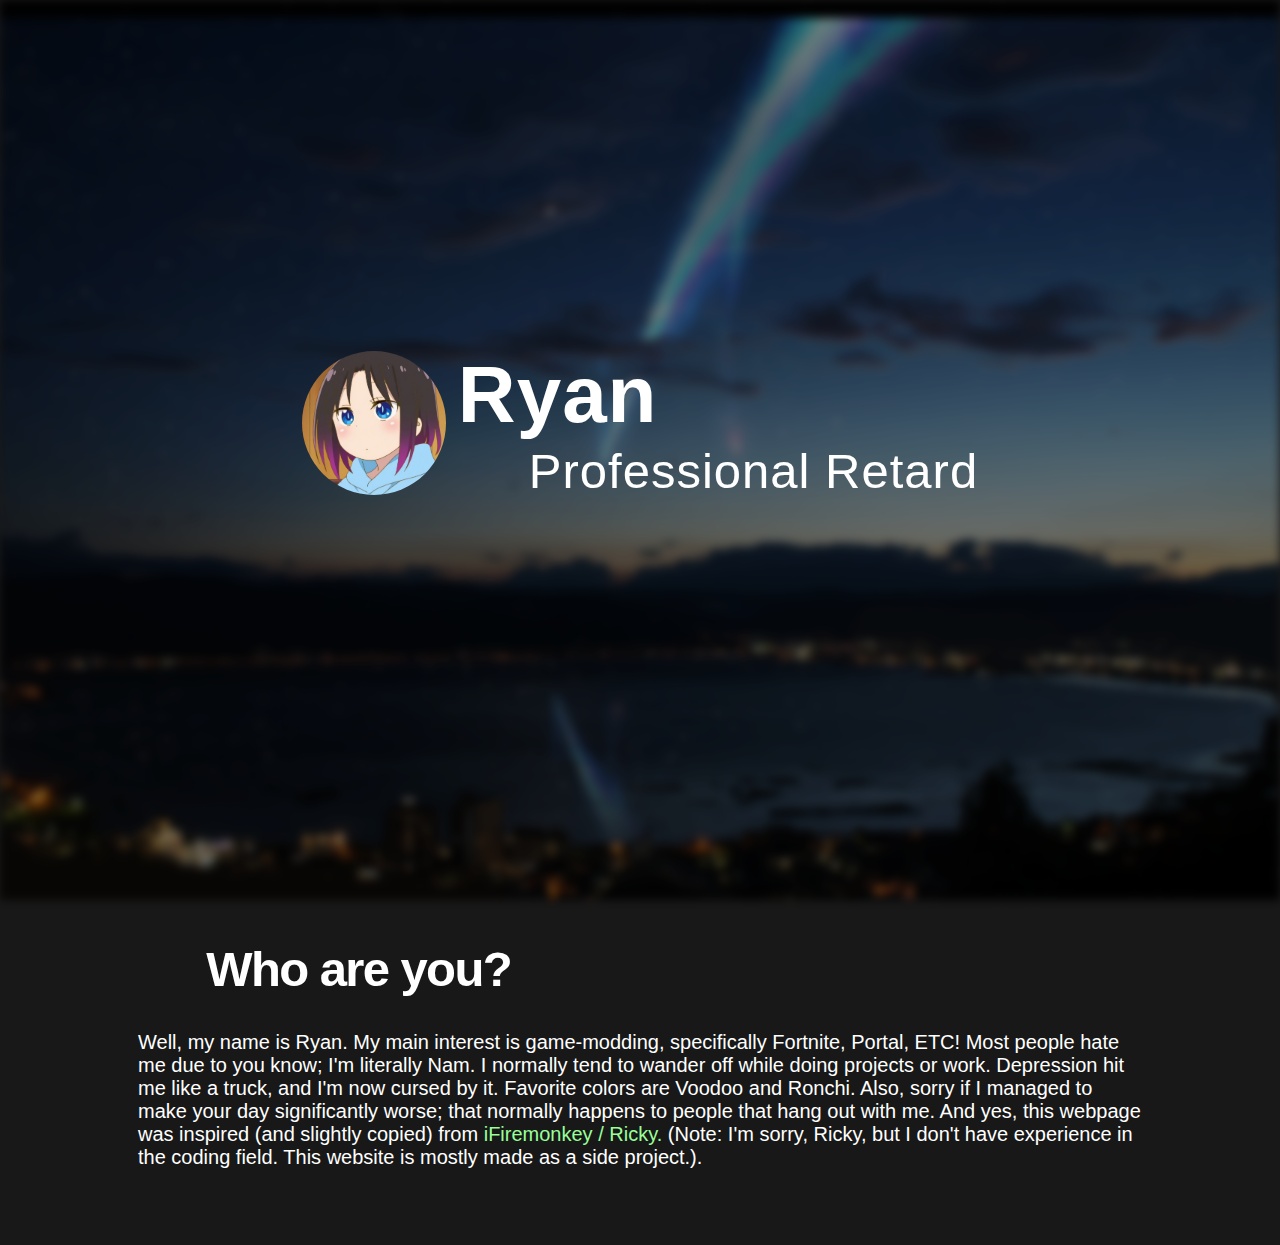
==== index.html @ 9bcbc7b9 "Update index.html" ====
<html>

<head>
	<title>Null</title>	
	<meta http-equiv="Content-Type" content="text/html; charset=UTF-8" />
    <meta name="viewport" content="width=device-width, initial-scale=1, maximum-scale=1.0, user-scalable=no" />
	<meta property="og:locale" content="en_US" />
	<meta property="og:type" content="article" />
	<meta property="og:title" content="Void." />
	<meta property="og:site_name" content="lolLucoa" />
	<meta property="og:image" content="https://i.imgur.com/H8kMT3E.png" />
	<link href="assets/css/modesta.css" type="text/css" rel="stylesheet">
	<link href="assets/css/blobcat.css" type="text/css" rel="stylesheet">
	<link href="assets/css/twemoji.css" type="text/css" rel="stylesheet">
    <script src="assets/js/smoothscroll.js" type="text/javascript" charset="utf-8"></script>
    <script src="assets/js/modesta.js" type="text/javascript" charset="utf-8"></script>

</head>

<body class="github-font-standard">
	<div class="fullscreen">
		<div class="background" style="background-image: url('assets/images/indexbg.png');"></div>
		<div class="center-object">
			<div class="me unset">
				<img draggable="false" src="assets/images/profile.jpg" 	class="image-title">
				<div class="unset">
					<h1 class="title">Ryan</h1>
					<p style="font-size:49" class="undertitle">
						<i class="emoji twa-confounded-face"></i> 
					 Professional Retard
				</p>
			</div>
    </div>
    <div class="buttons">
		<a href="https://twitter.com/RyanDoesLeaks" class="btn animation twitter" target="_blank">Twitter</a>
		<a href="https://twitter.com/RansAso" class="btn animation linkedin" target="_blank">Twitter but worse</a>
		<a href="https://twitch.tv/ScuffedMan_" class="btn animation twitch" target="_blank">Twitch</a>
		</div>
	</div>
</div>

<section class="container" id="information">
    <div class="box-container row">
        <div class="one-full column"><h1 style="font-size:49"><i class="emoji ablobcatattention"></i> Who are you?</h1></div>
        <div class="one-full column">
            <p style="font-size:20">
                Well, my name is Ryan. My main interest is game-modding, specifically Fortnite, Portal, ETC! Most people hate me due to you know; I'm literally Nam. I normally tend to wander off while doing projects or work. Depression hit me like a truck, and I'm now cursed by it. Favorite colors are Voodoo and Ronchi. Also, sorry if I managed to make your day significantly worse; that normally happens to people that hang out with me. And yes, this webpage was inspired (and slightly copied) from <span style="color:#98ff98">iFiremonkey / Ricky. </span>(Note: I'm sorry, Ricky, but I don't have experience in the coding field. This website is mostly made as a side project.).
            </p>
        </div>
    </div>
</body>
</html>
---- assets/css/blobcat.css ----
/*!
 * ModestaCSS v2.0.6 (https://modesta.alexflipnote.dev)
 * Made by AlexFlipnote (https://alexflipnote.dev)
 * Licensed under GPL-3.0 (https://github.com/AlexFlipnote/ModestaCSS/blob/master/LICENSE)
 */.ablobcatangel{background-image:url("https://cdn.discordapp.com/emojis/585901371837120514.gif")}.ablobcatattention{background-image:url("https://cdn.discordapp.com/emojis/434710260314406922.gif")}.ablobcatattentionreverse{background-image:url("https://cdn.discordapp.com/emojis/434710260562001940.gif")}.ablobcatbite{background-image:url("https://cdn.discordapp.com/emojis/585900941694468115.gif")}.ablobcatbongo{background-image:url("https://cdn.discordapp.com/emojis/491861898724245514.gif")}.ablobcatcoffee{background-image:url("https://cdn.discordapp.com/emojis/585901078554607617.gif")}.ablobcatcry{background-image:url("https://cdn.discordapp.com/emojis/585899809991294980.gif")}.ablobcatdead{background-image:url("https://cdn.discordapp.com/emojis/585902346853285888.gif")}.ablobcatgrumpy{background-image:url("https://cdn.discordapp.com/emojis/585901184867500033.gif")}.ablobcatheart{background-image:url("https://cdn.discordapp.com/emojis/501940715077763072.gif")}.ablobcatheartbroken{background-image:url("https://cdn.discordapp.com/emojis/585900192075612171.gif")}.ablobcatheartsqueeze{background-image:url("https://cdn.discordapp.com/emojis/585900035041132565.gif")}.ablobcatknitsweats{background-image:url("https://cdn.discordapp.com/emojis/449050177760919552.gif")}.ablobcatneon{background-image:url("https://cdn.discordapp.com/emojis/493692140036161546.gif")}.ablobcatparhteyboys{background-image:url("https://cdn.discordapp.com/emojis/438381772695404544.gif")}.ablobcatpeek{background-image:url("https://cdn.discordapp.com/emojis/394202056459812864.gif")}.ablobcatrainbow{background-image:url("https://cdn.discordapp.com/emojis/424284925978607622.gif")}.ablobcatrave{background-image:url("https://cdn.discordapp.com/emojis/435456455525793792.gif")}.ablobcatreach{background-image:url("https://cdn.discordapp.com/emojis/434710259899039754.gif")}.ablobcatreachreverse{background-image:url("https://cdn.discordapp.com/emojis/434710260649820160.gif")}.ablobcatsipsweats{background-image:url("https://cdn.discordapp.com/emojis/397082478487011339.gif")}.ablobcatsleep{background-image:url("https://cdn.discordapp.com/emojis/397082489484607490.gif")}.ablobcatthirsty{background-image:url("https://cdn.discordapp.com/emojis/400106086411141131.gif")}.ablobcatwave{background-image:url("https://cdn.discordapp.com/emojis/585899639082057773.gif")}.ablobcatwink{background-image:url("https://cdn.discordapp.com/emojis/433382866995380234.gif")}.ablobcatzombiepeek{background-image:url("https://cdn.discordapp.com/emojis/497852671001362442.gif")}.ageblobcat{background-image:url("https://cdn.discordapp.com/emojis/400035000545705997.gif")}.apartyblobcat{background-image:url("https://cdn.discordapp.com/emojis/432278239805833246.gif")}.beanblobcat{background-image:url("https://cdn.discordapp.com/emojis/400065362043076609.png")}.beanblobcathyper{background-image:url("https://cdn.discordapp.com/emojis/585903447858085910.png")}.blobbunnynomblobcat{background-image:url("https://cdn.discordapp.com/emojis/398615176703770627.png")}.blobcat{background-image:url("https://cdn.discordapp.com/emojis/433371448200134669.png")}.blobcat3c{background-image:url("https://cdn.discordapp.com/emojis/465964818189254656.png")}.blobcataco{background-image:url("https://cdn.discordapp.com/emojis/384825050290978818.png")}.blobcatadorable{background-image:url("https://cdn.discordapp.com/emojis/405851205164597259.png")}.blobcatangel{background-image:url("https://cdn.discordapp.com/emojis/376800560118104074.png")}.blobcatangery{background-image:url("https://cdn.discordapp.com/emojis/383776668751364107.png")}.blobcatangry{background-image:url("https://cdn.discordapp.com/emojis/362214428738846721.png")}.blobcatanimeeyes{background-image:url("https://cdn.discordapp.com/emojis/400073196042453008.png")}.blobcataww{background-image:url("https://cdn.discordapp.com/emojis/424277325979320321.png")}.blobcatb1nzy{background-image:url("https://cdn.discordapp.com/emojis/362212042930651136.png")}.blobcatbaguettehero{background-image:url("https://cdn.discordapp.com/emojis/383388037855313921.png")}.blobcatbalance{background-image:url("https://cdn.discordapp.com/emojis/481252339106316308.png")}.blobcatban{background-image:url("https://cdn.discordapp.com/emojis/383016953226199040.png")}.blobcatbigfan{background-image:url("https://cdn.discordapp.com/emojis/586957156243472396.png")}.blobcatbirthday{background-image:url("https://cdn.discordapp.com/emojis/386961486112882688.png")}.blobcatblackwhite{background-image:url("https://cdn.discordapp.com/emojis/567350166617849866.png")}.blobcatbleach{background-image:url("https://cdn.discordapp.com/emojis/400073196575129600.png")}.blobcatblep{background-image:url("https://cdn.discordapp.com/emojis/400064205547634688.png")}.blobcatblue{background-image:url("https://cdn.discordapp.com/emojis/428184732099149824.png")}.blobcatblush{background-image:url("https://cdn.discordapp.com/emojis/400065362378489856.png")}.blobcatbolb{background-image:url("https://cdn.discordapp.com/emojis/361493491471089664.png")}.blobcatbolbscream{background-image:url("https://cdn.discordapp.com/emojis/404295972424777729.png")}.blobcatboost1{background-image:url("https://cdn.discordapp.com/emojis/585867919548874778.png")}.blobcatboost2{background-image:url("https://cdn.discordapp.com/emojis/585868033700921462.png")}.blobcatboost3{background-image:url("https://cdn.discordapp.com/emojis/585868099681648659.png")}.blobcatboost4{background-image:url("https://cdn.discordapp.com/emojis/585868167033651221.png")}.blobcatbot{background-image:url("https://cdn.discordapp.com/emojis/586859601664802826.png")}.blobcatbravery{background-image:url("https://cdn.discordapp.com/emojis/481252338758057986.png")}.blobcatbrilliance{background-image:url("https://cdn.discordapp.com/emojis/481252339081019393.png")}.blobcatbughunter{background-image:url("https://cdn.discordapp.com/emojis/433057159576551437.png")}.blobcatburglar{background-image:url("https://cdn.discordapp.com/emojis/435428182292824064.png")}.blobcatbusiness{background-image:url("https://cdn.discordapp.com/emojis/438064253040066570.png")}.blobcatcactus{background-image:url("https://cdn.discordapp.com/emojis/381655459171401728.png")}.blobcatcaged{background-image:url("https://cdn.discordapp.com/emojis/361917731479617536.png")}.blobcatcheer{background-image:url("https://cdn.discordapp.com/emojis/387334601133260812.png")}.blobcatchristmasglowsticks{background-image:url("https://cdn.discordapp.com/emojis/380412043116675082.png")}.blobcatchristmastreeeee{background-image:url("https://cdn.discordapp.com/emojis/384789555783401473.png")}.blobcatcoffee{background-image:url("https://cdn.discordapp.com/emojis/400064206377844738.png")}.blobcatcookie{background-image:url("https://cdn.discordapp.com/emojis/424081671357333504.png")}.blobcatcool{background-image:url("https://cdn.discordapp.com/emojis/400064206688223232.png")}.blobcatcooljazz{background-image:url("https://cdn.discordapp.com/emojis/430872001738178574.png")}.blobcatcouple{background-image:url("https://cdn.discordapp.com/emojis/384077830935412737.png")}.blobcatdab{background-image:url("https://cdn.discordapp.com/emojis/400072210628214789.png")}.blobcatdead{background-image:url("https://cdn.discordapp.com/emojis/361918299606614016.png")}.blobcatdeficit{background-image:url("https://cdn.discordapp.com/emojis/438064253216489482.png")}.blobcatderpy{background-image:url("https://cdn.discordapp.com/emojis/493816451937861663.png")}.blobcatdevil{background-image:url("https://cdn.discordapp.com/emojis/366564834059354123.png")}.blobcatdizzy{background-image:url("https://cdn.discordapp.com/emojis/361918777262080004.png")}.blobcatdoggocouple{background-image:url("https://cdn.discordapp.com/emojis/465965791058198538.png")}.blobcatdogsnuggle{background-image:url("https://cdn.discordapp.com/emojis/563402379270160394.png")}.blobcatdrool{background-image:url("https://cdn.discordapp.com/emojis/400065362961629188.png")}.blobcatdrums{background-image:url("https://cdn.discordapp.com/emojis/586915000329830410.png")}.blobcatelf{background-image:url("https://cdn.discordapp.com/emojis/378325253727846400.png")}.blobcatevil{background-image:url("https://cdn.discordapp.com/emojis/361493598341955596.png")}.blobcateyes{background-image:url("https://cdn.discordapp.com/emojis/400065362529484811.png")}.blobcatfacepalm{background-image:url("https://cdn.discordapp.com/emojis/366518705456414721.png")}.blobcatfearful{background-image:url("https://cdn.discordapp.com/emojis/370642365431676939.png")}.blobcatfingerguns{background-image:url("https://cdn.discordapp.com/emojis/400065363573735434.png")}.blobcatfireeyes{background-image:url("https://cdn.discordapp.com/emojis/404285038545338378.png")}.blobcatflip{background-image:url("https://cdn.discordapp.com/emojis/386951189729771530.png")}.blobcatfluffangry{background-image:url("https://cdn.discordapp.com/emojis/383813328939515905.png")}.blobcatfluffevil{background-image:url("https://cdn.discordapp.com/emojis/387340697453461504.png")}.blobcatfluffhappy{background-image:url("https://cdn.discordapp.com/emojis/383813329241767936.png")}.blobcatfluffowo{background-image:url("https://cdn.discordapp.com/emojis/387347538245582858.png")}.blobcatfluffpats{background-image:url("https://cdn.discordapp.com/emojis/387338842803273728.png")}.blobcatfluffpout{background-image:url("https://cdn.discordapp.com/emojis/387352845294239744.png")}.blobcatfrowning{background-image:url("https://cdn.discordapp.com/emojis/361918196061700096.png")}.blobcatfrowningbig{background-image:url("https://cdn.discordapp.com/emojis/389445649298620418.png")}.blobcatfunny{background-image:url("https://cdn.discordapp.com/emojis/400064205828521986.png")}.blobcatgamer{background-image:url("https://cdn.discordapp.com/emojis/586591305346318336.png")}.blobcatghostbuster{background-image:url("https://cdn.discordapp.com/emojis/400073196176670723.png")}.blobcatghostdead{background-image:url("https://cdn.discordapp.com/emojis/376825130199941122.png")}.blobcatghostreach{background-image:url("https://cdn.discordapp.com/emojis/562270131787530241.png")}.blobcatglare{background-image:url("https://cdn.discordapp.com/emojis/362554149595906048.png")}.blobcatglowsticks{background-image:url("https://cdn.discordapp.com/emojis/380417635134734356.png")}.blobcatgoogly{background-image:url("https://cdn.discordapp.com/emojis/366503681807482881.png")}.blobcatgreen{background-image:url("https://cdn.discordapp.com/emojis/428184732157870100.png")}.blobcatgrimacing{background-image:url("https://cdn.discordapp.com/emojis/446791766935339008.png")}.blobcatgun{background-image:url("https://cdn.discordapp.com/emojis/366503580389343233.png")}.blobcathairflip{background-image:url("https://cdn.discordapp.com/emojis/371388877161758720.png")}.blobcathappy{background-image:url("https://cdn.discordapp.com/emojis/400064206050689024.png")}.blobcatheadphones{background-image:url("https://cdn.discordapp.com/emojis/382941518366900224.png")}.blobcatheart{background-image:url("https://cdn.discordapp.com/emojis/438396305564237844.png")}.blobcatheartbroken{background-image:url("https://cdn.discordapp.com/emojis/400074057376202752.png")}.blobcathearteyes{background-image:url("https://cdn.discordapp.com/emojis/361918045473472522.png")}.blobcathero{background-image:url("https://cdn.discordapp.com/emojis/383388037750456323.png")}.blobcathighfive{background-image:url("https://cdn.discordapp.com/emojis/400065363225608193.png")}.blobcathissing{background-image:url("https://cdn.discordapp.com/emojis/376782221631160330.png")}.blobcathug{background-image:url("https://cdn.discordapp.com/emojis/400072211345702912.png")}.blobcathyper{background-image:url("https://cdn.discordapp.com/emojis/400072211714801674.png")}.blobcatjake{background-image:url("https://cdn.discordapp.com/emojis/366564941064306699.png")}.blobcatjava{background-image:url("https://cdn.discordapp.com/emojis/390251924781400066.png")}.blobcatjedi{background-image:url("https://cdn.discordapp.com/emojis/585903598400045102.png")}.blobcatjoy{background-image:url("https://cdn.discordapp.com/emojis/363338182453886987.png")}.blobcatjoyboxhero{background-image:url("https://cdn.discordapp.com/emojis/387326805851504643.png")}.blobcatjustright{background-image:url("https://cdn.discordapp.com/emojis/440975225182617620.png")}.blobcatkfc{background-image:url("https://cdn.discordapp.com/emojis/386984798008115212.png")}.blobcatkfcsweats{background-image:url("https://cdn.discordapp.com/emojis/392080844316999681.png")}.blobcatkirby{background-image:url("https://cdn.discordapp.com/emojis/366564505079119892.png")}.blobcatkissblush{background-image:url("https://cdn.discordapp.com/emojis/400065363309625355.png")}.blobcatkissheart{background-image:url("https://cdn.discordapp.com/emojis/374014216245608448.png")}.blobcatknife{background-image:url("https://cdn.discordapp.com/emojis/371775422473699328.png")}.blobcatlewd{background-image:url("https://cdn.discordapp.com/emojis/380841134051557376.png")}.blobcatlul{background-image:url("https://cdn.discordapp.com/emojis/373872065033273345.png")}.blobcatmegumin{background-image:url("https://cdn.discordapp.com/emojis/585903107309961257.png")}.blobcatmelt{background-image:url("https://cdn.discordapp.com/emojis/366512172563431434.png")}.blobcatmeltnomblobcatmelt{background-image:url("https://cdn.discordapp.com/emojis/435159179150229515.png")}.blobcatmeltthumbsup{background-image:url("https://cdn.discordapp.com/emojis/435159178932387852.png")}.blobcatmeowcouple{background-image:url("https://cdn.discordapp.com/emojis/501303557492965377.png")}.blobcatmlem{background-image:url("https://cdn.discordapp.com/emojis/363027617827258380.png")}.blobcatmoney{background-image:url("https://cdn.discordapp.com/emojis/599519818974101505.png")}.blobcatmorning{background-image:url("https://cdn.discordapp.com/emojis/400064206734622730.png")}.blobcatmorningcoffee{background-image:url("https://cdn.discordapp.com/emojis/405851205320048641.png")}.blobcatmoustache{background-image:url("https://cdn.discordapp.com/emojis/366564624885219328.png")}.blobcatnative{background-image:url("https://cdn.discordapp.com/emojis/566203632715038740.png")}.blobcatnauseated{background-image:url("https://cdn.discordapp.com/emojis/361493687966105610.png")}.blobcatnerd{background-image:url("https://cdn.discordapp.com/emojis/361493812050264074.png")}.blobcatnervous{background-image:url("https://cdn.discordapp.com/emojis/385790749276635147.png")}.blobcatneutral{background-image:url("https://cdn.discordapp.com/emojis/361916752545972224.png")}.blobcatnight{background-image:url("https://cdn.discordapp.com/emojis/395771690749001748.png")}.blobcatninja{background-image:url("https://cdn.discordapp.com/emojis/361916869248024577.png")}.blobcatninjacaged{background-image:url("https://cdn.discordapp.com/emojis/421731327654625301.png")}.blobcatnomblobbunny{background-image:url("https://cdn.discordapp.com/emojis/398615177265938432.png")}.blobcatnomblobcat{background-image:url("https://cdn.discordapp.com/emojis/366505071116288000.png")}.blobcatnomblobdoggo{background-image:url("https://cdn.discordapp.com/emojis/384771147776131072.png")}.blobcatnomcandycane{background-image:url("https://cdn.discordapp.com/emojis/380841151990726656.png")}.blobcatnomcookie{background-image:url("https://cdn.discordapp.com/emojis/361558714521485313.png")}.blobcatnomcookieblob{background-image:url("https://cdn.discordapp.com/emojis/387320403984384003.png")}.blobcatnomdisk{background-image:url("https://cdn.discordapp.com/emojis/390251925599289344.png")}.blobcatnomeggplant{background-image:url("https://cdn.discordapp.com/emojis/366518379667914752.png")}.blobcatnomfish{background-image:url("https://cdn.discordapp.com/emojis/400064206889811968.png")}.blobcatnomouth{background-image:url("https://cdn.discordapp.com/emojis/361917901676216330.png")}.blobcatnompeach{background-image:url("https://cdn.discordapp.com/emojis/404264088298979329.png")}.blobcatnomping{background-image:url("https://cdn.discordapp.com/emojis/615452953775702027.png")}.blobcatnompizza{background-image:url("https://cdn.discordapp.com/emojis/395348317946511371.png")}.blobcatnompopsicle{background-image:url("https://cdn.discordapp.com/emojis/387328486274105345.png")}.blobcatnomrevenge{background-image:url("https://cdn.discordapp.com/emojis/427484109124927491.png")}.blobcatnomstrawberry{background-image:url("https://cdn.discordapp.com/emojis/404264088399773706.png")}.blobcatnomtomato{background-image:url("https://cdn.discordapp.com/emojis/405851206016040963.png")}.blobcatnomwatermelon{background-image:url("https://cdn.discordapp.com/emojis/405851206041468928.png")}.blobcatnoplease{background-image:url("https://cdn.discordapp.com/emojis/371388877149044748.png")}.blobcatnotlike{background-image:url("https://cdn.discordapp.com/emojis/363029007324807170.png")}.blobcatnotlikethis{background-image:url("https://cdn.discordapp.com/emojis/383813403996848138.png")}.blobcatoh{background-image:url("https://cdn.discordapp.com/emojis/443619626148954112.png")}.blobcatokhand{background-image:url("https://cdn.discordapp.com/emojis/400065363296911361.png")}.blobcatonfire{background-image:url("https://cdn.discordapp.com/emojis/378300490682859522.png")}.blobcatopenmouth{background-image:url("https://cdn.discordapp.com/emojis/366518534521487361.png")}.blobcatorange{background-image:url("https://cdn.discordapp.com/emojis/428184732111601664.png")}.blobcatoutage{background-image:url("https://cdn.discordapp.com/emojis/366565050393034752.png")}.blobcatoverlycute{background-image:url("https://cdn.discordapp.com/emojis/539044877019775006.png")}.blobcatpan{background-image:url("https://cdn.discordapp.com/emojis/493816162279358485.png")}.blobcatpats{background-image:url("https://cdn.discordapp.com/emojis/366504744262303754.png")}.blobcatpawtongueleft{background-image:url("https://cdn.discordapp.com/emojis/400065363565346817.png")}.blobcatpawtongueright{background-image:url("https://cdn.discordapp.com/emojis/400065363297173505.png")}.blobcatpeek{background-image:url("https://cdn.discordapp.com/emojis/384824283211497473.png")}.blobcatpeekaboo{background-image:url("https://cdn.discordapp.com/emojis/382675873838399491.png")}.blobcatpenguin{background-image:url("https://cdn.discordapp.com/emojis/400072211337183244.png")}.blobcatpensive{background-image:url("https://cdn.discordapp.com/emojis/380419932820733953.png")}.blobcatphoto{background-image:url("https://cdn.discordapp.com/emojis/366565158857867295.png")}.blobcatpiano{background-image:url("https://cdn.discordapp.com/emojis/586886581407842337.png")}.blobcatpicturebook{background-image:url("https://cdn.discordapp.com/emojis/586877840109076481.png")}.blobcatpika{background-image:url("https://cdn.discordapp.com/emojis/366538824341520386.png")}.blobcatpinged{background-image:url("https://cdn.discordapp.com/emojis/362965219967893504.png")}.blobcatpingedaww{background-image:url("https://cdn.discordapp.com/emojis/433352238417575976.png")}.blobcatpingedreeee{background-image:url("https://cdn.discordapp.com/emojis/389422733764722699.png")}.blobcatpink{background-image:url("https://cdn.discordapp.com/emojis/428184732275179520.png")}.blobcatpolice{background-image:url("https://cdn.discordapp.com/emojis/376782222130151424.png")}.blobcatpolicedonut{background-image:url("https://cdn.discordapp.com/emojis/386951794569510924.png")}.blobcatpolicepeek{background-image:url("https://cdn.discordapp.com/emojis/376782222553907202.png")}.blobcatpopcorn{background-image:url("https://cdn.discordapp.com/emojis/400072211349635092.png")}.blobcatpopcornsweats{background-image:url("https://cdn.discordapp.com/emojis/392080843637653504.png")}.blobcatpopsicle{background-image:url("https://cdn.discordapp.com/emojis/362959194346749952.png")}.blobcatpout{background-image:url("https://cdn.discordapp.com/emojis/387014571644289034.png")}.blobcatpresentgreen{background-image:url("https://cdn.discordapp.com/emojis/380841189181751301.png")}.blobcatpresentpink{background-image:url("https://cdn.discordapp.com/emojis/380841189223563274.png")}.blobcatpresentred{background-image:url("https://cdn.discordapp.com/emojis/380841189311512579.png")}.blobcatpurple{background-image:url("https://cdn.discordapp.com/emojis/428184731893497857.png")}.blobcatpusheen{background-image:url("https://cdn.discordapp.com/emojis/366538936178311179.png")}.blobcatreach{background-image:url("https://cdn.discordapp.com/emojis/366539036656926721.png")}.blobcatreading{background-image:url("https://cdn.discordapp.com/emojis/404548961987330068.png")}.blobcatred{background-image:url("https://cdn.discordapp.com/emojis/428184732241625088.png")}.blobcatreeeeeee{background-image:url("https://cdn.discordapp.com/emojis/362205487292350464.png")}.blobcatreinderp{background-image:url("https://cdn.discordapp.com/emojis/386951654131630080.png")}.blobcatsad{background-image:url("https://cdn.discordapp.com/emojis/400064206310998035.png")}.blobcatsadlife{background-image:url("https://cdn.discordapp.com/emojis/465898175279005706.png")}.blobcatsadpats{background-image:url("https://cdn.discordapp.com/emojis/405763848176533504.png")}.blobcatsaitama{background-image:url("https://cdn.discordapp.com/emojis/400074057980182538.png")}.blobcatsalute{background-image:url("https://cdn.discordapp.com/emojis/381555549097164800.png")}.blobcatsanta{background-image:url("https://cdn.discordapp.com/emojis/378325227169382412.png")}.blobcatscared{background-image:url("https://cdn.discordapp.com/emojis/404298286699249664.png")}.blobcatscaredcross{background-image:url("https://cdn.discordapp.com/emojis/622344142285963284.png")}.blobcatscience{background-image:url("https://cdn.discordapp.com/emojis/424273608056111104.png")}.blobcatscream{background-image:url("https://cdn.discordapp.com/emojis/361918416942268419.png")}.blobcatshocked{background-image:url("https://cdn.discordapp.com/emojis/370642365595123722.png")}.blobcatshrug{background-image:url("https://cdn.discordapp.com/emojis/400065363578060800.png")}.blobcatshy{background-image:url("https://cdn.discordapp.com/emojis/374014216237088770.png")}.blobcatsick{background-image:url("https://cdn.discordapp.com/emojis/366503464466907136.png")}.blobcatsign{background-image:url("https://cdn.discordapp.com/emojis/586603054397390848.png")}.blobcatsip{background-image:url("https://cdn.discordapp.com/emojis/370642365674684416.png")}.blobcatsipsweats{background-image:url("https://cdn.discordapp.com/emojis/383813368395333633.png")}.blobcatsleep{background-image:url("https://cdn.discordapp.com/emojis/366511635243728896.png")}.blobcatsleepless{background-image:url("https://cdn.discordapp.com/emojis/400072211681247252.png")}.blobcatsmol{background-image:url("https://cdn.discordapp.com/emojis/515611873534541835.png")}.blobcatsmug{background-image:url("https://cdn.discordapp.com/emojis/400072211152764928.png")}.blobcatsnapped{background-image:url("https://cdn.discordapp.com/emojis/585900736437551106.png")}.blobcatsneezing{background-image:url("https://cdn.discordapp.com/emojis/366564393485598720.png")}.blobcatsnuggle{background-image:url("https://cdn.discordapp.com/emojis/368734002359697413.png")}.blobcatsob{background-image:url("https://cdn.discordapp.com/emojis/366511517459415040.png")}.blobcatspace{background-image:url("https://cdn.discordapp.com/emojis/586973205013725228.png")}.blobcatsparklyeyes{background-image:url("https://cdn.discordapp.com/emojis/404671093744336906.png")}.blobcatstabbed{background-image:url("https://cdn.discordapp.com/emojis/586842648472584193.png")}.blobcatstabbystab{background-image:url("https://cdn.discordapp.com/emojis/390642136112168960.png")}.blobcatstalkerpeek{background-image:url("https://cdn.discordapp.com/emojis/427029881088638987.png")}.blobcatstop{background-image:url("https://cdn.discordapp.com/emojis/465897763188637727.png")}.blobcatsuit{background-image:url("https://cdn.discordapp.com/emojis/586886024886747177.png")}.blobcatsweats{background-image:url("https://cdn.discordapp.com/emojis/400065363443712001.png")}.blobcattableflip{background-image:url("https://cdn.discordapp.com/emojis/376800561108090881.png")}.blobcattea{background-image:url("https://cdn.discordapp.com/emojis/371388877174210560.png")}.blobcatthinking{background-image:url("https://cdn.discordapp.com/emojis/384354961473011712.png")}.blobcatthinkingeyes{background-image:url("https://cdn.discordapp.com/emojis/361473484066390016.png")}.blobcatthinkingglare{background-image:url("https://cdn.discordapp.com/emojis/404671093580759040.png")}.blobcatthinkingsmirk{background-image:url("https://cdn.discordapp.com/emojis/363029138094948352.png")}.blobcatthinkOwO{background-image:url("https://cdn.discordapp.com/emojis/361473376096616449.png")}.blobcatthinksmart{background-image:url("https://cdn.discordapp.com/emojis/434711897799917579.png")}.blobcatthonking{background-image:url("https://cdn.discordapp.com/emojis/376782223631843328.png")}.blobcatthumbsdown{background-image:url("https://cdn.discordapp.com/emojis/366511377537433600.png")}.blobcatthumbsup{background-image:url("https://cdn.discordapp.com/emojis/366511315042172934.png")}.blobcattilt{background-image:url("https://cdn.discordapp.com/emojis/370642365645586432.png")}.blobcattoot{background-image:url("https://cdn.discordapp.com/emojis/433349557993078784.png")}.blobcattriumph{background-image:url("https://cdn.discordapp.com/emojis/400072211139919883.png")}.blobcatuguu{background-image:url("https://cdn.discordapp.com/emojis/596254586017415168.png")}.blobcatunamused{background-image:url("https://cdn.discordapp.com/emojis/400073196457426944.png")}.blobcatupsidedown{background-image:url("https://cdn.discordapp.com/emojis/400065363238453249.png")}.blobcatuwu{background-image:url("https://cdn.discordapp.com/emojis/361917101956399106.png")}.blobcatverysad{background-image:url("https://cdn.discordapp.com/emojis/390637045678342144.png")}.blobcatwaitwhat{background-image:url("https://cdn.discordapp.com/emojis/366564730216906752.png")}.blobcatwave{background-image:url("https://cdn.discordapp.com/emojis/379389328054288404.png")}.blobcatwavereverse{background-image:url("https://cdn.discordapp.com/emojis/378257044890845194.png")}.blobcatwhatsthis{background-image:url("https://cdn.discordapp.com/emojis/400064206289895424.png")}.blobcatwhistle{background-image:url("https://cdn.discordapp.com/emojis/361493910847225857.png")}.blobcatwink{background-image:url("https://cdn.discordapp.com/emojis/433371448355323925.png")}.blobcatwinktongue{background-image:url("https://cdn.discordapp.com/emojis/400064206155546634.png")}.blobcatwoah{background-image:url("https://cdn.discordapp.com/emojis/366538718552522752.png")}.blobcatwolfiri{background-image:url("https://cdn.discordapp.com/emojis/362292809111175168.png")}.blobcatwumpus{background-image:url("https://cdn.discordapp.com/emojis/427484184588845058.png")}.blobcatwut{background-image:url("https://cdn.discordapp.com/emojis/380411965895606275.png")}.blobcatyandere{background-image:url("https://cdn.discordapp.com/emojis/424422567504510987.png")}.blobcatzippermouth{background-image:url("https://cdn.discordapp.com/emojis/400073197069926400.png")}.blobgentlecat{background-image:url("https://cdn.discordapp.com/emojis/369619362090319872.png")}.geblobcat{background-image:url("https://cdn.discordapp.com/emojis/371388941615759360.png")}.geblobcatshrug{background-image:url("https://cdn.discordapp.com/emojis/400065363577929728.png")}.pats{background-image:url("https://cdn.discordapp.com/emojis/388842338056929290.png")}
/*# sourceMappingURL=blobcat.css.map */
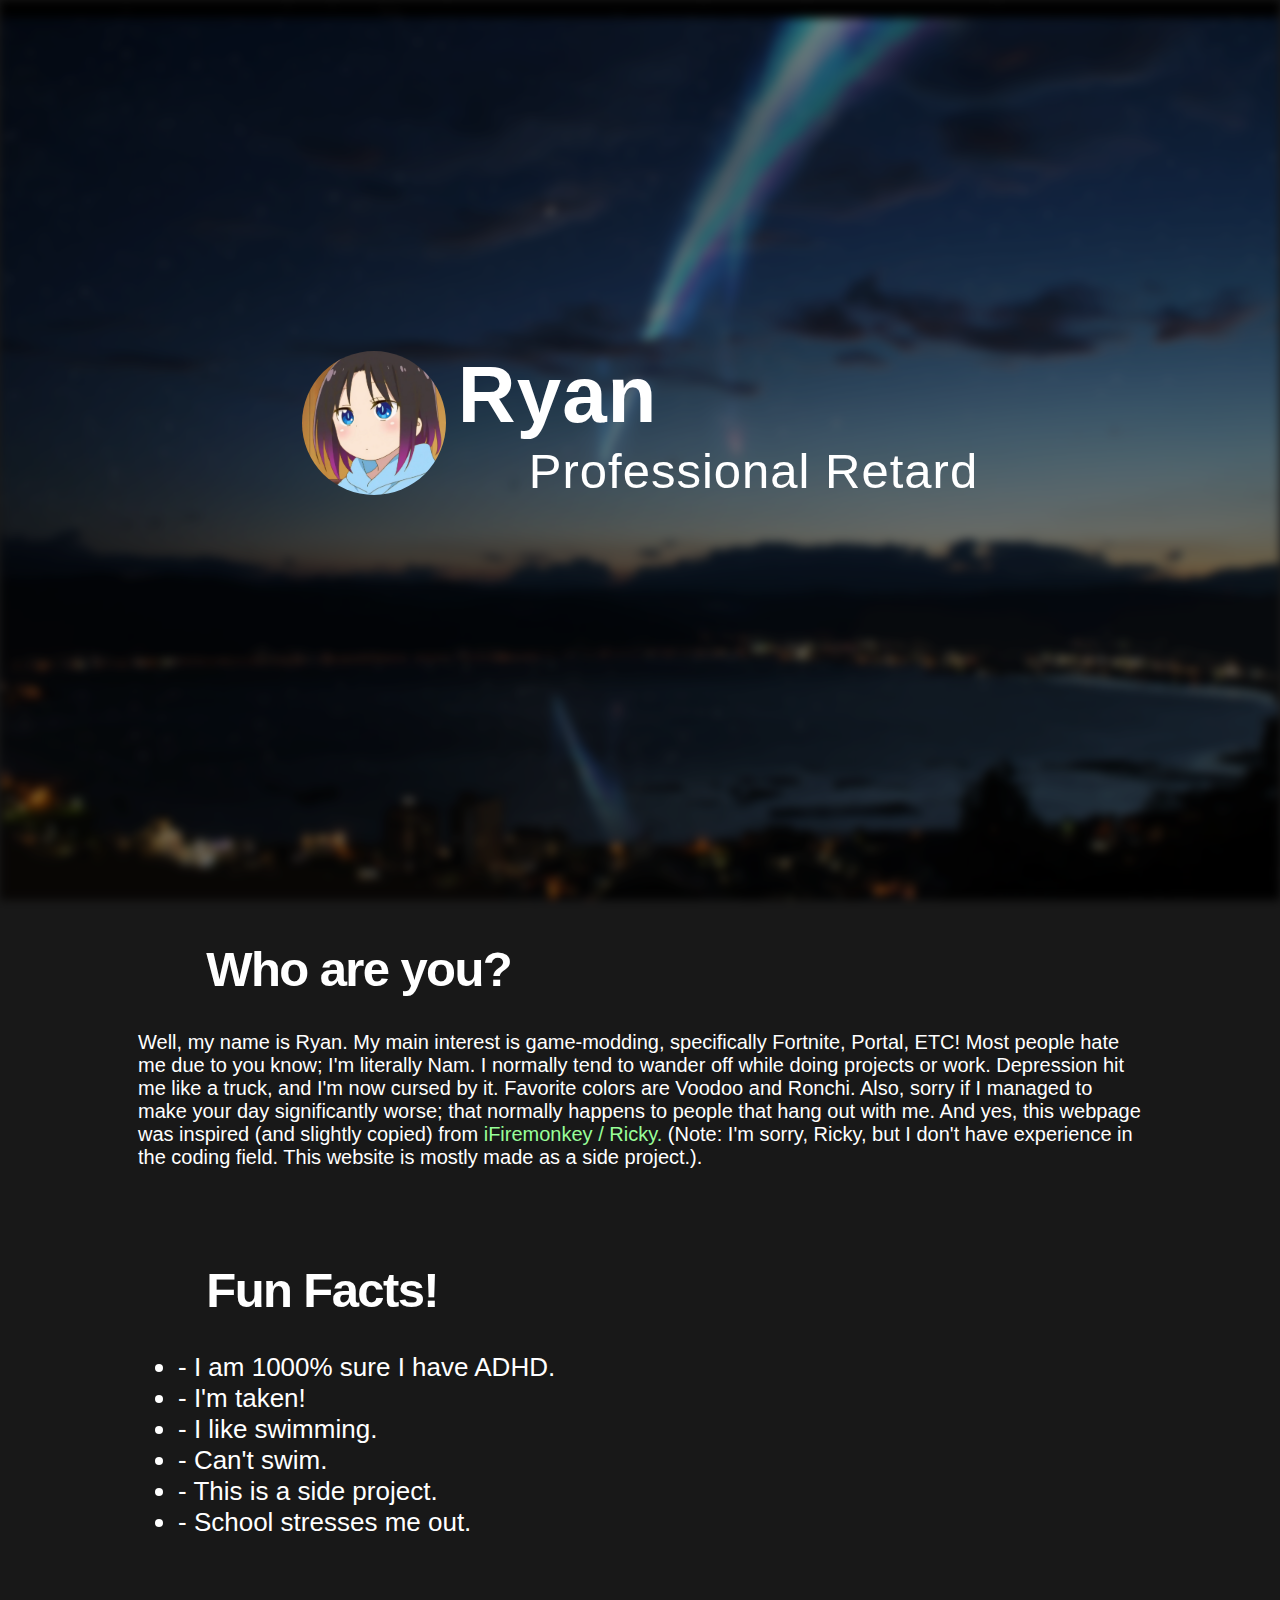
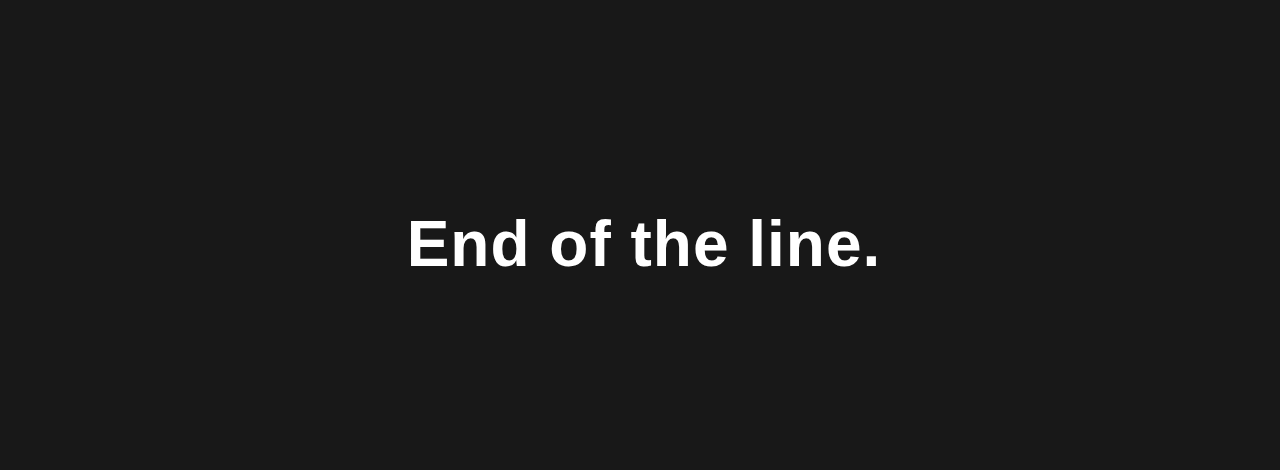
==== commit ed24fde7: "Update index.html" ====
--- a/index.html
+++ b/index.html
@@ -4,11 +4,23 @@
 	<title>Null</title>	
 	<meta http-equiv="Content-Type" content="text/html; charset=UTF-8" />
     <meta name="viewport" content="width=device-width, initial-scale=1, maximum-scale=1.0, user-scalable=no" />
+	
+	<!-- Embeds -->
+	
 	<meta property="og:locale" content="en_US" />
 	<meta property="og:type" content="article" />
 	<meta property="og:title" content="Void." />
+	<meta content="We're getting forgotten. Is this the start of Null and Void?" property="og:description" />
+	<meta content="We're getting forgotten. Is this the start of Null and Void?" name="description" />
 	<meta property="og:site_name" content="lolLucoa" />
 	<meta property="og:image" content="https://i.imgur.com/H8kMT3E.png" />
+	<link rel="icon" href="assets/images/bro.png" />
+	<meta name="theme-color" content="#EECE5C">
+	
+	<!-- Twitter Embed (Stolen) -->
+	
+    <meta name="twitter:site" content="@RansAso and @RyanDoesLeaks">
+    <meta name="twitter:card" content="summary">
 	<link href="assets/css/modesta.css" type="text/css" rel="stylesheet">
 	<link href="assets/css/blobcat.css" type="text/css" rel="stylesheet">
 	<link href="assets/css/twemoji.css" type="text/css" rel="stylesheet">
@@ -48,5 +60,33 @@
             </p>
         </div>
     </div>
+</section>
+
+<section class="container" id="information">
+    <div class="box-container row">
+        <div class="one-full column"><h1 style="font-size:49"><i class="emoji ablobcatattention"></i> Fun Facts!</h1></div>
+        <div class="one-full column">
+				<ul style="font-size:26">
+					<li>- I am 1000% sure I have ADHD.</li>
+					<li>- I'm taken! <i class="emoji twa-confndhrts"></i> </li>
+					<li>- I like swimming.
+					<li>- Can't swim.</li>
+					<li>- This is a side project.</li>
+					<li>- School stresses me out.</li>
+            </ul>
+        </div>
+    </div>
+</section>
+
+
+<section class="fullscreen half" id="extrashit"> 
+	<div class="background" style="background-image: url('assets/images/endoftheline.gif');"></div>
+	<div class="center-object">
+		<div class="me unset">
+			<div class="unset">
+			<h1 class="title">End of the line.</h1>
+			</div>
+		</div>
+	</div>
 </body>
 </html>
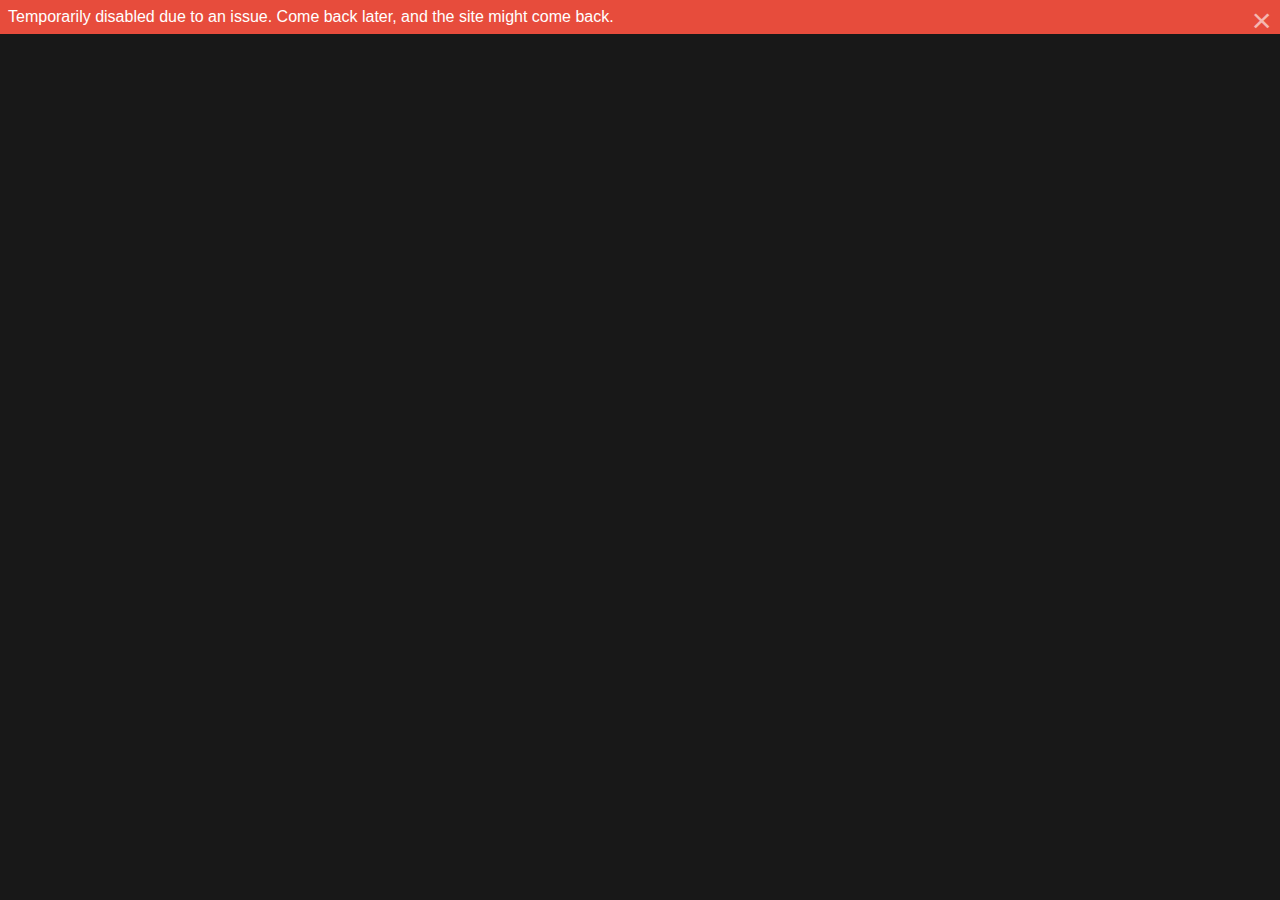
==== commit 4eaaf7ee: "Update index.html" ====
--- a/index.html
+++ b/index.html
@@ -1,5 +1,4 @@
 <html>
-
 <head>
 	<title>Null</title>	
 	<meta http-equiv="Content-Type" content="text/html; charset=UTF-8" />
@@ -21,72 +20,21 @@
 	
     <meta name="twitter:site" content="@RansAso and @RyanDoesLeaks">
     <meta name="twitter:card" content="summary">
+	
+	<!-- CSS Imports -->
+	
 	<link href="assets/css/modesta.css" type="text/css" rel="stylesheet">
 	<link href="assets/css/blobcat.css" type="text/css" rel="stylesheet">
 	<link href="assets/css/twemoji.css" type="text/css" rel="stylesheet">
     <script src="assets/js/smoothscroll.js" type="text/javascript" charset="utf-8"></script>
     <script src="assets/js/modesta.js" type="text/javascript" charset="utf-8"></script>
-
 </head>
 
-<body class="github-font-standard">
-	<div class="fullscreen">
-		<div class="background" style="background-image: url('assets/images/indexbg.png');"></div>
-		<div class="center-object">
-			<div class="me unset">
-				<img draggable="false" src="assets/images/profile.jpg" 	class="image-title">
-				<div class="unset">
-					<h1 class="title">Ryan</h1>
-					<p style="font-size:49" class="undertitle">
-						<i class="emoji twa-confounded-face"></i> 
-					 Professional Retard
-				</p>
-			</div>
-    </div>
-    <div class="buttons">
-		<a href="https://twitter.com/RyanDoesLeaks" class="btn animation twitter" target="_blank">Twitter</a>
-		<a href="https://twitter.com/RansAso" class="btn animation linkedin" target="_blank">Twitter but worse</a>
-		<a href="https://twitch.tv/ScuffedMan_" class="btn animation twitch" target="_blank">Twitch</a>
-		</div>
-	</div>
-</div>
-
-<section class="container" id="information">
-    <div class="box-container row">
-        <div class="one-full column"><h1 style="font-size:49"><i class="emoji ablobcatattention"></i> Who are you?</h1></div>
-        <div class="one-full column">
-            <p style="font-size:20">
-                Well, my name is Ryan. My main interest is game-modding, specifically Fortnite, Portal, ETC! Most people hate me due to you know; I'm literally Nam. I normally tend to wander off while doing projects or work. Depression hit me like a truck, and I'm now cursed by it. Favorite colors are Voodoo and Ronchi. Also, sorry if I managed to make your day significantly worse; that normally happens to people that hang out with me. And yes, this webpage was inspired (and slightly copied) from <span style="color:#98ff98">iFiremonkey / Ricky. </span>(Note: I'm sorry, Ricky, but I don't have experience in the coding field. This website is mostly made as a side project.).
-            </p>
-        </div>
-    </div>
-</section>
-
-<section class="container" id="information">
-    <div class="box-container row">
-        <div class="one-full column"><h1 style="font-size:49"><i class="emoji ablobcatattention"></i> Fun Facts!</h1></div>
-        <div class="one-full column">
-				<ul style="font-size:26">
-					<li>- I am 1000% sure I have ADHD.</li>
-					<li>- I'm taken! <i class="emoji twa-confndhrts"></i> </li>
-					<li>- I like swimming.
-					<li>- Can't swim.</li>
-					<li>- This is a side project.</li>
-					<li>- School stresses me out.</li>
-            </ul>
-        </div>
-    </div>
-</section>
-
-
-<section class="fullscreen half" id="extrashit"> 
-	<div class="background" style="background-image: url('assets/images/endoftheline.gif');"></div>
-	<div class="center-object">
-		<div class="me unset">
-			<div class="unset">
-			<h1 class="title">End of the line.</h1>
-			</div>
-		</div>
+<body>
+	<div class="github-font-standard">
+		<div class="box-container alizarin-flat message">
+			<a class="close">×</a>
+				<p>Temporarily disabled due to an issue. Come back later, and the site might come back.</p> 
 	</div>
 </body>
 </html>
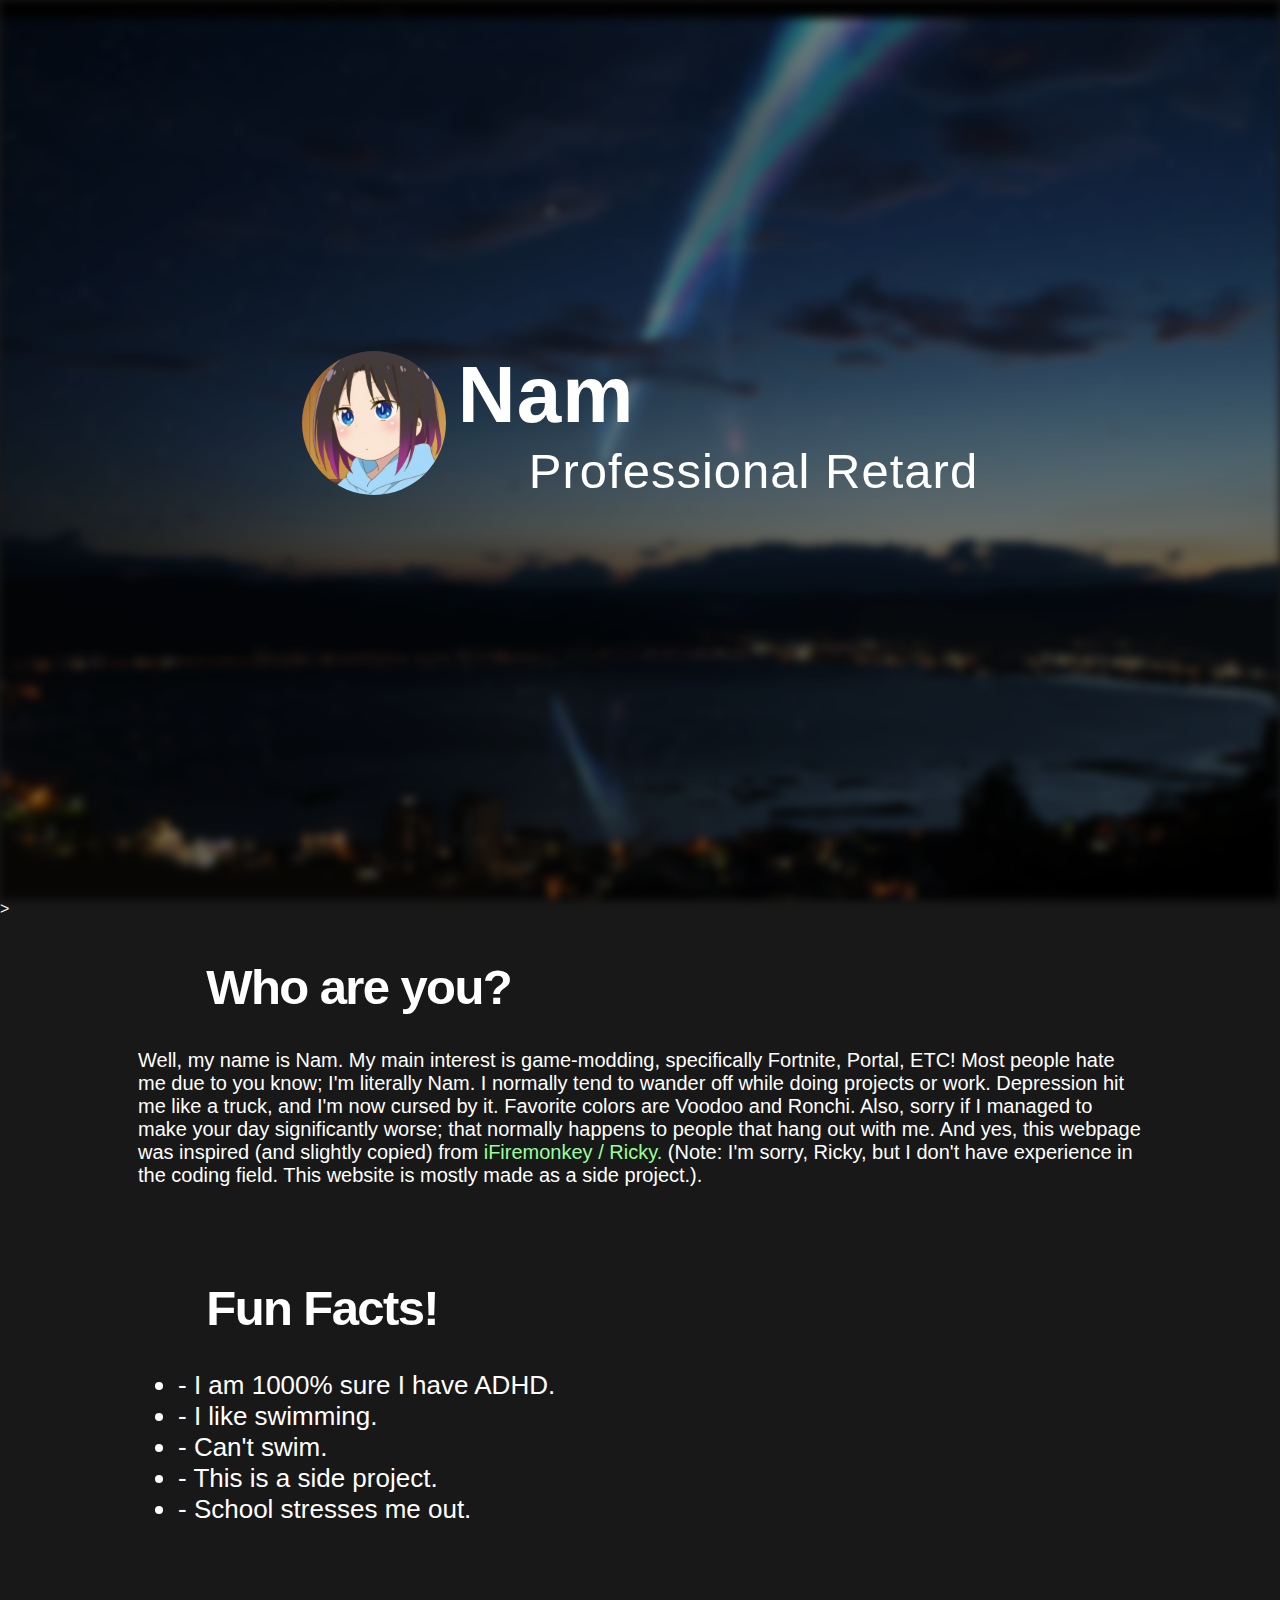
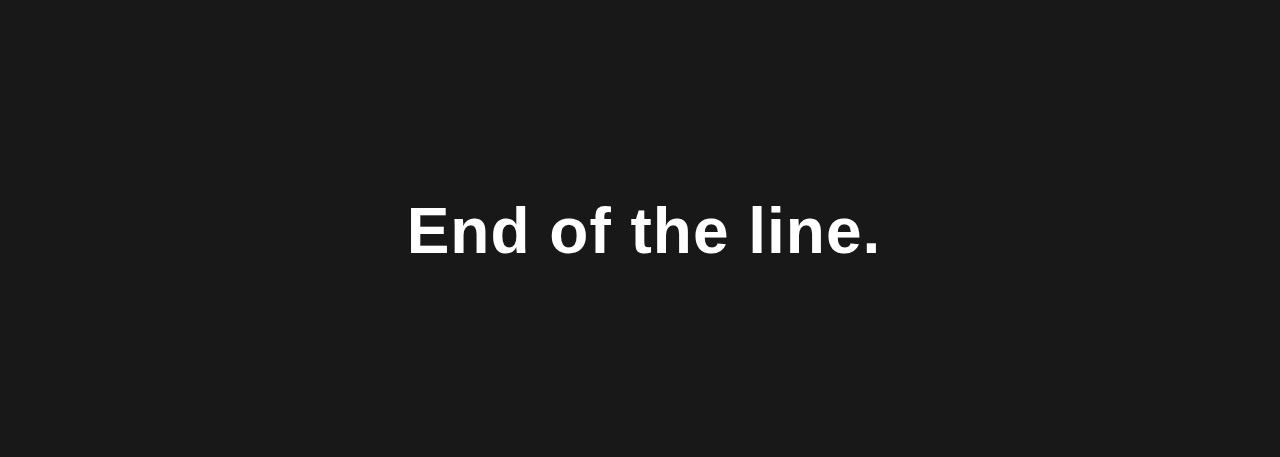
==== commit 5c7a2a15: "Update index.html" ====
--- a/index.html
+++ b/index.html
@@ -1,4 +1,5 @@
 <html>
+
 <head>
 	<title>Null</title>	
 	<meta http-equiv="Content-Type" content="text/html; charset=UTF-8" />
@@ -28,13 +29,67 @@
 	<link href="assets/css/twemoji.css" type="text/css" rel="stylesheet">
     <script src="assets/js/smoothscroll.js" type="text/javascript" charset="utf-8"></script>
     <script src="assets/js/modesta.js" type="text/javascript" charset="utf-8"></script>
+
 </head>
 
-<body>
-	<div class="github-font-standard">
-		<div class="box-container alizarin-flat message">
-			<a class="close">×</a>
-				<p>Temporarily disabled due to an issue. Come back later, and the site might come back.</p> 
+<body class="github-font-standard">
+	<div class="fullscreen">
+		<div class="background" style="background-image: url('assets/images/indexbg.png');"></div>
+		<div class="center-object">
+			<div class="me unset">
+				<img draggable="false" src="assets/images/profile.jpg" 	class="image-title">
+				<div class="unset">
+					<h1 class="title">Nam</h1>
+					<p style="font-size:49" class="undertitle">
+						<i class="emoji twa-confounded-face"></i> 
+					 Professional Retard
+				</p>
+			</div>
+    </div>
+    <div class="buttons">
+		<a href="https://twitter.com/RyanDoesLeaks" class="btn animation twitter" target="_blank">Twitter</a>
+		<a href="https://twitter.com/RansAso" class="btn animation linkedin" target="_blank">Twitter but worse</a>
+		<a href="https://twitch.tv/ScuffedMan_" class="btn animation twitch" target="_blank">Twitch</a>
+	    <a href="https://www.instagram.com/lollucoa" class="btn animation instagram" target="_blank">Instagram</a>
+		</div>
+	</div>
+</div>>
+
+<section class="container" id="information">
+    <div class="box-container row">
+        <div class="one-full column"><h1 style="font-size:49"><i class="emoji ablobcatpeek"></i> Who are you?</h1></div>
+        <div class="one-full column">
+            <p style="font-size:20">
+                Well, my name is Nam. My main interest is game-modding, specifically Fortnite, Portal, ETC! Most people hate me due to you know; I'm literally Nam. I normally tend to wander off while doing projects or work. Depression hit me like a truck, and I'm now cursed by it. Favorite colors are Voodoo and Ronchi. Also, sorry if I managed to make your day significantly worse; that normally happens to people that hang out with me. And yes, this webpage was inspired (and slightly copied) from <span style="color:#98ff98">iFiremonkey / Ricky. </span>(Note: I'm sorry, Ricky, but I don't have experience in the coding field. This website is mostly made as a side project.).
+            </p>
+        </div>
+    </div>
+</section>
+
+<section class="container" id="information">
+    <div class="box-container row">
+        <div class="one-full column"><h1 style="font-size:49"><i class="emoji ablobcatattention"></i> Fun Facts!</h1></div>
+        <div class="one-full column">
+				<ul style="font-size:26">
+					<li>- I am 1000% sure I have ADHD.</li>
+					<li>- I like swimming.
+					<li>- Can't swim.</li>
+					<li>- This is a side project.</li>
+					<li>- School stresses me out.</li>
+            </ul>
+        </div>
+    </div>
+</section>
+
+
+<section class="fullscreen half" id="extrashit"> 
+	<div class="background" style="background-image: url('assets/images/endoftheline.gif');"></div>
+	<div class="center-object">
+		<div class="me unset">
+			<div class="unset">
+			<h1 class="title">End of the line.
+			</div>
+		</div>
 	</div>
 </body>
 </html>
